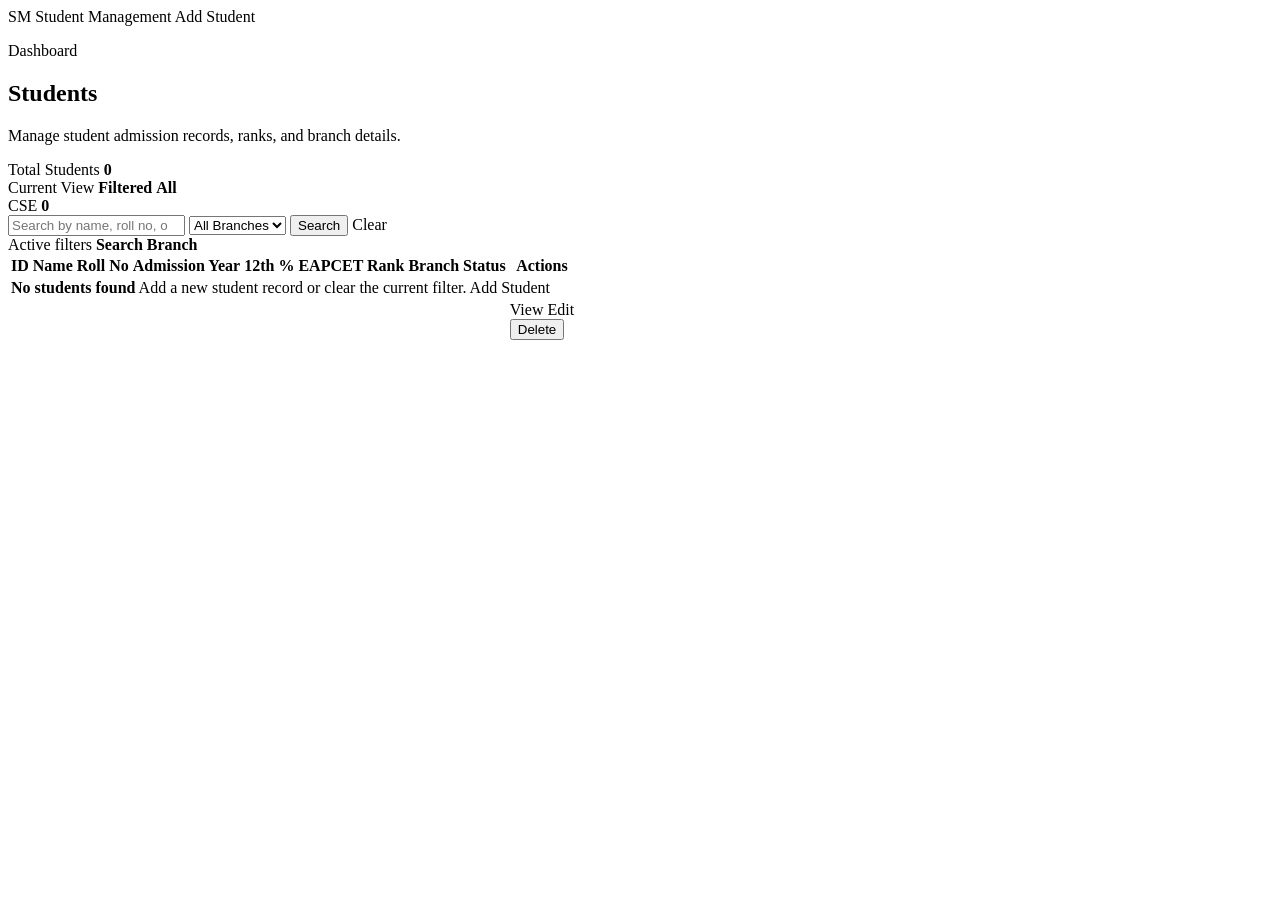
==== src/main/resources/templates/students/list.html @ 02d32ccc "Initial commit" ====
<!DOCTYPE html>
<html lang="en" xmlns:th="http://www.thymeleaf.org">
<head>
    <meta charset="UTF-8">
    <meta name="viewport" content="width=device-width, initial-scale=1.0">
    <title>Students</title>
    <link rel="stylesheet" th:href="@{/css/styles.css}">
</head>
<body>
<header class="app-header">
    <a class="brand" th:href="@{/students}">
        <span class="brand-mark">SM</span>
        <span>Student Management</span>
    </a>
    <a class="button primary" th:href="@{/students/new}">Add Student</a>
</header>

<main class="page-shell">
    <section class="page-title">
        <div>
            <p class="eyebrow">Dashboard</p>
            <h1>Students</h1>
            <p class="subtitle">Manage student admission records, ranks, and branch details.</p>
        </div>
    </section>

    <div class="notice success" th:if="${successMessage}" th:text="${successMessage}"></div>

    <section class="summary-grid">
        <article class="summary-card">
            <span>Total Students</span>
            <strong th:text="${#lists.size(students)}">0</strong>
        </article>
        <article class="summary-card">
            <span>Current View</span>
            <strong th:if="${(keyword != null && !keyword.isBlank()) or (selectedBranch != null && !selectedBranch.isBlank())}">Filtered</strong>
            <strong th:unless="${(keyword != null && !keyword.isBlank()) or (selectedBranch != null && !selectedBranch.isBlank())}">All</strong>
        </article>
    </section>

    <section class="branch-grid" th:if="${!#lists.isEmpty(branchCounts)}">
        <article class="branch-card" th:each="item : ${branchCounts}">
            <span th:text="${item.branch}">CSE</span>
            <strong th:text="${item.total}">0</strong>
        </article>
    </section>

    <section class="panel">
        <form class="search-bar" th:action="@{/students}" method="get">
            <input type="search" name="keyword" placeholder="Search by name, roll no, or branch" th:value="${keyword}">
            <select name="branch">
                <option value="">All Branches</option>
                <option th:each="branchName : ${branches}"
                        th:value="${branchName}"
                        th:text="${branchName}"
                        th:selected="${branchName == selectedBranch}">CSE</option>
            </select>
            <button class="button" type="submit">Search</button>
            <a class="button ghost" th:href="@{/students}"
               th:if="${(keyword != null && !keyword.isBlank()) or (selectedBranch != null && !selectedBranch.isBlank())}">Clear</a>
        </form>

        <div class="active-filters"
             th:if="${(keyword != null && !keyword.isBlank()) or (selectedBranch != null && !selectedBranch.isBlank())}">
            <span>Active filters</span>
            <strong th:if="${keyword != null && !keyword.isBlank()}" th:text="'Search: ' + ${keyword}">Search</strong>
            <strong th:if="${selectedBranch != null && !selectedBranch.isBlank()}" th:text="'Branch: ' + ${selectedBranch}">Branch</strong>
        </div>

        <div class="table-wrap">
            <table>
                <thead>
                <tr>
                    <th>ID</th>
                    <th>Name</th>
                    <th>Roll No</th>
                    <th>Admission Year</th>
                    <th>12th %</th>
                    <th>EAPCET Rank</th>
                    <th>Branch</th>
                    <th>Status</th>
                    <th class="actions">Actions</th>
                </tr>
                </thead>
                <tbody>
                <tr th:if="${#lists.isEmpty(students)}">
                    <td colspan="9" class="empty-state">
                        <div class="empty-box">
                            <strong>No students found</strong>
                            <span>Add a new student record or clear the current filter.</span>
                            <a class="button primary" th:href="@{/students/new}">Add Student</a>
                        </div>
                    </td>
                </tr>
                <tr th:each="student : ${students}">
                    <td th:text="${student.id}"></td>
                    <td>
                        <strong th:text="${student.name}"></strong>
                    </td>
                    <td th:text="${student.rollNo}"></td>
                    <td th:text="${student.admissionYear}"></td>
                    <td th:text="${student.twelfthPercentage}"></td>
                    <td th:text="${student.eapcetRank}"></td>
                    <td>
                        <span class="pill" th:text="${student.branch}"></span>
                    </td>
                    <td>
                        <span class="status-pill status-active" th:if="${student.status == 'Active'}" th:text="${student.status}"></span>
                        <span class="status-pill status-discontinued" th:if="${student.status == 'Discontinued'}" th:text="${student.status}"></span>
                        <span class="status-pill status-graduated" th:if="${student.status == 'Graduated'}" th:text="${student.status}"></span>
                    </td>
                    <td class="actions">
                        <a class="action-button" th:href="@{/students/{id}(id=${student.id})}">View</a>
                        <a class="action-button" th:href="@{/students/{id}/edit(id=${student.id})}">Edit</a>
                        <form th:action="@{/students/{id}/delete(id=${student.id})}" method="post">
                            <button class="action-button danger" type="submit" data-confirm="Delete this student?">Delete</button>
                        </form>
                    </td>
                </tr>
                </tbody>
            </table>
        </div>
    </section>
</main>
<script th:src="@{/js/app.js}"></script>
</body>
</html>
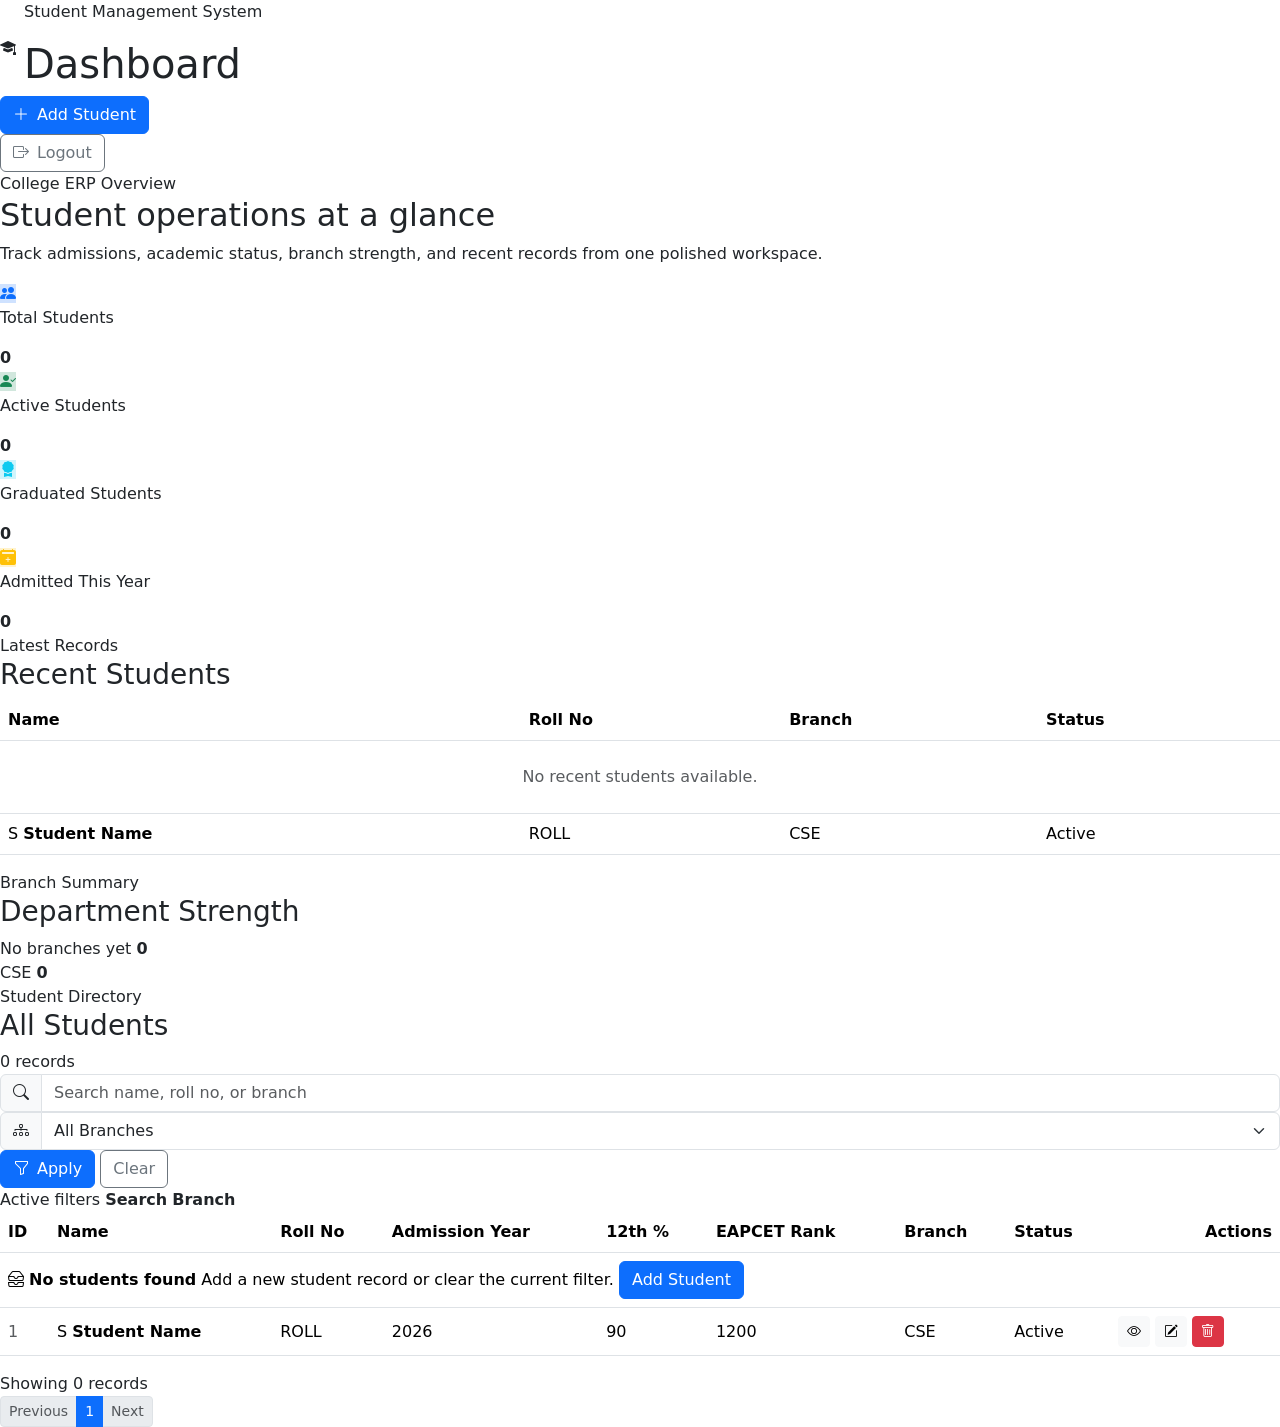
==== commit 8d0a0dbe: "Final project - Student Management system" ====
--- a/src/main/resources/templates/students/list.html
+++ b/src/main/resources/templates/students/list.html
@@ -3,125 +3,273 @@
 <head>
     <meta charset="UTF-8">
     <meta name="viewport" content="width=device-width, initial-scale=1.0">
-    <title>Students</title>
+    <title>College ERP | Students</title>
+    <link href="https://cdn.jsdelivr.net/npm/bootstrap@5.3.3/dist/css/bootstrap.min.css" rel="stylesheet">
+    <link href="https://cdn.jsdelivr.net/npm/bootstrap-icons@1.11.3/font/bootstrap-icons.min.css" rel="stylesheet">
     <link rel="stylesheet" th:href="@{/css/styles.css}">
 </head>
 <body>
-<header class="app-header">
-    <a class="brand" th:href="@{/students}">
-        <span class="brand-mark">SM</span>
-        <span>Student Management</span>
-    </a>
-    <a class="button primary" th:href="@{/students/new}">Add Student</a>
-</header>
-
-<main class="page-shell">
-    <section class="page-title">
-        <div>
-            <p class="eyebrow">Dashboard</p>
-            <h1>Students</h1>
-            <p class="subtitle">Manage student admission records, ranks, and branch details.</p>
+<div class="app-shell no-sidebar">
+    <div class="app-main">
+        <header class="erp-topbar">
+            <div class="d-flex align-items-center gap-2">
+                <span class="landing-brand-mark"><i class="bi bi-mortarboard-fill"></i></span>
+                <div>
+                    <p class="topbar-kicker">Student Management System</p>
+                    <h1>Dashboard</h1>
+                </div>
+            </div>
+            <div class="topbar-actions">
+                <a class="btn btn-primary" th:href="@{/students/new}"><i class="bi bi-plus-lg me-2"></i>Add Student</a>
+                <form th:action="@{/logout}" method="post">
+                    <button class="btn btn-outline-secondary" type="submit"><i class="bi bi-box-arrow-right me-2"></i>Logout</button>
+                </form>
+            </div>
+        </header>
+
+        <main class="content-area">
+            <div class="toast-container position-fixed top-0 end-0 p-3">
+                <div class="toast success-toast border-0" role="alert" aria-live="assertive" aria-atomic="true" th:if="${successMessage}">
+                    <div class="toast-header">
+                        <i class="bi bi-check-circle-fill text-success me-2"></i>
+                        <strong class="me-auto">Success</strong>
+                        <button type="button" class="btn-close" data-bs-dismiss="toast" aria-label="Close"></button>
+                    </div>
+                    <div class="toast-body" th:text="${successMessage}">Student saved successfully.</div>
+                </div>
+                <div class="toast error-toast border-0" role="alert" aria-live="assertive" aria-atomic="true" th:if="${errorMessage}">
+                    <div class="toast-header">
+                        <i class="bi bi-exclamation-circle-fill text-danger me-2"></i>
+                        <strong class="me-auto">Error</strong>
+                        <button type="button" class="btn-close" data-bs-dismiss="toast" aria-label="Close"></button>
+                    </div>
+                    <div class="toast-body" th:text="${errorMessage}">Unable to complete the request.</div>
+                </div>
+            </div>
+
+            <section class="page-intro fade-in" id="dashboard">
+                <div>
+                    <span class="section-label">College ERP Overview</span>
+                    <h2>Student operations at a glance</h2>
+                    <p>Track admissions, academic status, branch strength, and recent records from one polished workspace.</p>
+                </div>
+            </section>
+
+            <section class="metric-grid fade-in">
+                <article class="metric-card">
+                    <span class="metric-icon bg-primary-subtle text-primary"><i class="bi bi-people-fill"></i></span>
+                    <p>Total Students</p>
+                    <strong th:text="${totalStudents}">0</strong>
+                </article>
+                <article class="metric-card">
+                    <span class="metric-icon bg-success-subtle text-success"><i class="bi bi-person-check-fill"></i></span>
+                    <p>Active Students</p>
+                    <strong th:text="${activeStudents}">0</strong>
+                </article>
+                <article class="metric-card">
+                    <span class="metric-icon bg-info-subtle text-info"><i class="bi bi-award-fill"></i></span>
+                    <p>Graduated Students</p>
+                    <strong th:text="${graduatedStudents}">0</strong>
+                </article>
+                <article class="metric-card">
+                    <span class="metric-icon bg-warning-subtle text-warning"><i class="bi bi-calendar2-plus-fill"></i></span>
+                    <p>Admitted This Year</p>
+                    <strong th:text="${admittedThisYear}">0</strong>
+                </article>
+            </section>
+
+            <div class="dashboard-grid fade-in">
+                <section class="erp-card">
+                    <div class="section-heading">
+                        <div>
+                            <span class="section-label">Latest Records</span>
+                            <h3>Recent Students</h3>
+                        </div>
+                    </div>
+                    <div class="table-responsive">
+                        <table class="table align-middle mini-table">
+                            <thead>
+                            <tr>
+                                <th>Name</th>
+                                <th>Roll No</th>
+                                <th>Branch</th>
+                                <th>Status</th>
+                            </tr>
+                            </thead>
+                            <tbody>
+                            <tr th:if="${#lists.isEmpty(students)}">
+                                <td colspan="4" class="text-center text-muted py-4">No recent students available.</td>
+                            </tr>
+                            <tr th:each="student, iterStat : ${students}" th:if="${iterStat.index < 5}">
+                                <td>
+                                    <div class="student-cell">
+                                        <span class="avatar-sm" th:text="${student.name != null and !student.name.isBlank() ? #strings.substring(student.name, 0, 1) : 'S'}">S</span>
+                                        <strong th:text="${student.name}">Student Name</strong>
+                                    </div>
+                                </td>
+                                <td th:text="${student.rollNo}">ROLL</td>
+                                <td><span class="branch-pill" th:text="${student.branch}">CSE</span></td>
+                                <td><span th:classappend="${student.status == 'Active'} ? ' status-active' : (${student.status == 'Graduated'} ? ' status-graduated' : ' status-discontinued')" class="status-pill" th:text="${student.status}">Active</span></td>
+                            </tr>
+                            </tbody>
+                        </table>
+                    </div>
+                </section>
+
+                <section class="erp-card">
+                    <div class="section-heading">
+                        <div>
+                            <span class="section-label">Branch Summary</span>
+                            <h3>Department Strength</h3>
+                        </div>
+                    </div>
+                    <div class="branch-summary">
+                        <article th:if="${#lists.isEmpty(branchCounts)}" class="branch-summary-card">
+                            <span>No branches yet</span>
+                            <strong>0</strong>
+                        </article>
+                        <article class="branch-summary-card" th:each="item : ${branchCounts}">
+                            <span th:text="${item.branch}">CSE</span>
+                            <strong th:text="${item.total}">0</strong>
+                        </article>
+                    </div>
+                </section>
+            </div>
+
+            <section class="erp-card student-list-card fade-in" id="students">
+                <div class="section-heading student-list-heading">
+                    <div>
+                        <span class="section-label">Student Directory</span>
+                        <h3>All Students</h3>
+                    </div>
+                    <span class="count-badge" th:text="${totalStudents} + ' records'">0 records</span>
+                </div>
+
+                <form class="student-toolbar" th:action="@{/students}" method="get">
+                    <div class="input-group search-group">
+                        <span class="input-group-text"><i class="bi bi-search"></i></span>
+                        <input class="form-control" type="search" name="keyword" placeholder="Search name, roll no, or branch" th:value="${keyword}">
+                    </div>
+                    <div class="input-group filter-group">
+                        <span class="input-group-text"><i class="bi bi-diagram-3"></i></span>
+                        <select class="form-select" name="branch" aria-label="Filter by branch">
+                            <option value="">All Branches</option>
+                            <option th:each="branchName : ${branches}"
+                                    th:value="${branchName}"
+                                    th:text="${branchName}"
+                                    th:selected="${branchName == selectedBranch}">CSE</option>
+                        </select>
+                    </div>
+                    <button class="btn btn-primary" type="submit"><i class="bi bi-funnel me-2"></i>Apply</button>
+                    <a class="btn btn-outline-secondary" th:href="@{/students}"
+                       th:if="${(keyword != null && !keyword.isBlank()) or (selectedBranch != null && !selectedBranch.isBlank())}">Clear</a>
+                </form>
+
+                <div class="active-filters"
+                     th:if="${(keyword != null && !keyword.isBlank()) or (selectedBranch != null && !selectedBranch.isBlank())}">
+                    <span>Active filters</span>
+                    <strong th:if="${keyword != null && !keyword.isBlank()}" th:text="'Search: ' + ${keyword}">Search</strong>
+                    <strong th:if="${selectedBranch != null && !selectedBranch.isBlank()}" th:text="'Branch: ' + ${selectedBranch}">Branch</strong>
+                </div>
+
+                <div class="table-responsive table-shell">
+                    <table class="table align-middle student-table">
+                        <thead>
+                        <tr>
+                            <th>ID</th>
+                            <th>Name</th>
+                            <th>Roll No</th>
+                            <th>Admission Year</th>
+                            <th>12th %</th>
+                            <th>EAPCET Rank</th>
+                            <th>Branch</th>
+                            <th>Status</th>
+                            <th class="text-end">Actions</th>
+                        </tr>
+                        </thead>
+                        <tbody>
+                        <tr th:if="${#lists.isEmpty(students)}">
+                            <td colspan="9">
+                                <div class="empty-state">
+                                    <i class="bi bi-inboxes"></i>
+                                    <strong>No students found</strong>
+                                    <span>Add a new student record or clear the current filter.</span>
+                                    <a class="btn btn-primary" th:href="@{/students/new}">Add Student</a>
+                                </div>
+                            </td>
+                        </tr>
+                        <tr th:each="student : ${students}">
+                            <td class="text-muted" th:text="${student.id}">1</td>
+                            <td>
+                                <div class="student-cell">
+                                    <span class="avatar-sm" th:text="${student.name != null and !student.name.isBlank() ? #strings.substring(student.name, 0, 1) : 'S'}">S</span>
+                                    <strong th:text="${student.name}">Student Name</strong>
+                                </div>
+                            </td>
+                            <td th:text="${student.rollNo}">ROLL</td>
+                            <td th:text="${student.admissionYear}">2026</td>
+                            <td th:text="${student.twelfthPercentage}">90</td>
+                            <td th:text="${student.eapcetRank}">1200</td>
+                            <td><span class="branch-pill" th:text="${student.branch}">CSE</span></td>
+                            <td><span th:classappend="${student.status == 'Active'} ? ' status-active' : (${student.status == 'Graduated'} ? ' status-graduated' : ' status-discontinued')" class="status-pill" th:text="${student.status}">Active</span></td>
+                            <td>
+                                <div class="action-group justify-content-end">
+                                    <a class="btn btn-sm btn-light" th:href="@{/students/{id}(id=${student.id})}" title="View"><i class="bi bi-eye"></i></a>
+                                    <a class="btn btn-sm btn-light" th:href="@{/students/{id}/edit(id=${student.id})}" title="Edit"><i class="bi bi-pencil-square"></i></a>
+                                    <button class="btn btn-sm btn-danger" type="button"
+                                            data-delete-trigger
+                                            th:data-delete-url="@{/students/{id}/delete(id=${student.id})}"
+                                            th:data-student-name="${student.name}"
+                                            th:data-roll-no="${student.rollNo}"
+                                            title="Delete"><i class="bi bi-trash"></i></button>
+                                </div>
+                            </td>
+                        </tr>
+                        </tbody>
+                    </table>
+                </div>
+
+                <div class="pagination-shell">
+                    <span th:text="'Showing ' + ${totalStudents} + ' records'">Showing 0 records</span>
+                    <nav aria-label="Student pagination">
+                        <ul class="pagination pagination-sm mb-0">
+                            <li class="page-item disabled"><a class="page-link" href="#">Previous</a></li>
+                            <li class="page-item active"><a class="page-link" href="#">1</a></li>
+                            <li class="page-item disabled"><a class="page-link" href="#">Next</a></li>
+                        </ul>
+                    </nav>
+                </div>
+            </section>
+        </main>
+    </div>
+</div>
+
+<div class="modal fade" id="deleteStudentModal" tabindex="-1" aria-labelledby="deleteStudentModalLabel" aria-hidden="true">
+    <div class="modal-dialog modal-dialog-centered">
+        <div class="modal-content">
+            <div class="modal-header">
+                <h2 class="modal-title fs-5" id="deleteStudentModalLabel"><i class="bi bi-exclamation-triangle-fill text-danger me-2"></i>Delete Student</h2>
+                <button type="button" class="btn-close" data-bs-dismiss="modal" aria-label="Close"></button>
+            </div>
+            <div class="modal-body">
+                <p class="mb-2">You are about to delete this student record.</p>
+                <div class="delete-summary">
+                    <strong data-delete-name>Student Name</strong>
+                    <span data-delete-roll>Roll No</span>
+                </div>
+                <p class="text-danger fw-semibold mb-0">This action cannot be undone.</p>
+            </div>
+            <div class="modal-footer">
+                <button type="button" class="btn btn-outline-secondary" data-bs-dismiss="modal">Cancel</button>
+                <form method="post" data-delete-form>
+                    <button type="submit" class="btn btn-danger"><i class="bi bi-trash me-2"></i>Delete</button>
+                </form>
+            </div>
         </div>
-    </section>
-
-    <div class="notice success" th:if="${successMessage}" th:text="${successMessage}"></div>
-
-    <section class="summary-grid">
-        <article class="summary-card">
-            <span>Total Students</span>
-            <strong th:text="${#lists.size(students)}">0</strong>
-        </article>
-        <article class="summary-card">
-            <span>Current View</span>
-            <strong th:if="${(keyword != null && !keyword.isBlank()) or (selectedBranch != null && !selectedBranch.isBlank())}">Filtered</strong>
-            <strong th:unless="${(keyword != null && !keyword.isBlank()) or (selectedBranch != null && !selectedBranch.isBlank())}">All</strong>
-        </article>
-    </section>
-
-    <section class="branch-grid" th:if="${!#lists.isEmpty(branchCounts)}">
-        <article class="branch-card" th:each="item : ${branchCounts}">
-            <span th:text="${item.branch}">CSE</span>
-            <strong th:text="${item.total}">0</strong>
-        </article>
-    </section>
-
-    <section class="panel">
-        <form class="search-bar" th:action="@{/students}" method="get">
-            <input type="search" name="keyword" placeholder="Search by name, roll no, or branch" th:value="${keyword}">
-            <select name="branch">
-                <option value="">All Branches</option>
-                <option th:each="branchName : ${branches}"
-                        th:value="${branchName}"
-                        th:text="${branchName}"
-                        th:selected="${branchName == selectedBranch}">CSE</option>
-            </select>
-            <button class="button" type="submit">Search</button>
-            <a class="button ghost" th:href="@{/students}"
-               th:if="${(keyword != null && !keyword.isBlank()) or (selectedBranch != null && !selectedBranch.isBlank())}">Clear</a>
-        </form>
-
-        <div class="active-filters"
-             th:if="${(keyword != null && !keyword.isBlank()) or (selectedBranch != null && !selectedBranch.isBlank())}">
-            <span>Active filters</span>
-            <strong th:if="${keyword != null && !keyword.isBlank()}" th:text="'Search: ' + ${keyword}">Search</strong>
-            <strong th:if="${selectedBranch != null && !selectedBranch.isBlank()}" th:text="'Branch: ' + ${selectedBranch}">Branch</strong>
-        </div>
-
-        <div class="table-wrap">
-            <table>
-                <thead>
-                <tr>
-                    <th>ID</th>
-                    <th>Name</th>
-                    <th>Roll No</th>
-                    <th>Admission Year</th>
-                    <th>12th %</th>
-                    <th>EAPCET Rank</th>
-                    <th>Branch</th>
-                    <th>Status</th>
-                    <th class="actions">Actions</th>
-                </tr>
-                </thead>
-                <tbody>
-                <tr th:if="${#lists.isEmpty(students)}">
-                    <td colspan="9" class="empty-state">
-                        <div class="empty-box">
-                            <strong>No students found</strong>
-                            <span>Add a new student record or clear the current filter.</span>
-                            <a class="button primary" th:href="@{/students/new}">Add Student</a>
-                        </div>
-                    </td>
-                </tr>
-                <tr th:each="student : ${students}">
-                    <td th:text="${student.id}"></td>
-                    <td>
-                        <strong th:text="${student.name}"></strong>
-                    </td>
-                    <td th:text="${student.rollNo}"></td>
-                    <td th:text="${student.admissionYear}"></td>
-                    <td th:text="${student.twelfthPercentage}"></td>
-                    <td th:text="${student.eapcetRank}"></td>
-                    <td>
-                        <span class="pill" th:text="${student.branch}"></span>
-                    </td>
-                    <td>
-                        <span class="status-pill status-active" th:if="${student.status == 'Active'}" th:text="${student.status}"></span>
-                        <span class="status-pill status-discontinued" th:if="${student.status == 'Discontinued'}" th:text="${student.status}"></span>
-                        <span class="status-pill status-graduated" th:if="${student.status == 'Graduated'}" th:text="${student.status}"></span>
-                    </td>
-                    <td class="actions">
-                        <a class="action-button" th:href="@{/students/{id}(id=${student.id})}">View</a>
-                        <a class="action-button" th:href="@{/students/{id}/edit(id=${student.id})}">Edit</a>
-                        <form th:action="@{/students/{id}/delete(id=${student.id})}" method="post">
-                            <button class="action-button danger" type="submit" data-confirm="Delete this student?">Delete</button>
-                        </form>
-                    </td>
-                </tr>
-                </tbody>
-            </table>
-        </div>
-    </section>
-</main>
+    </div>
+</div>
+
+<script src="https://cdn.jsdelivr.net/npm/bootstrap@5.3.3/dist/js/bootstrap.bundle.min.js"></script>
 <script th:src="@{/js/app.js}"></script>
 </body>
 </html>
